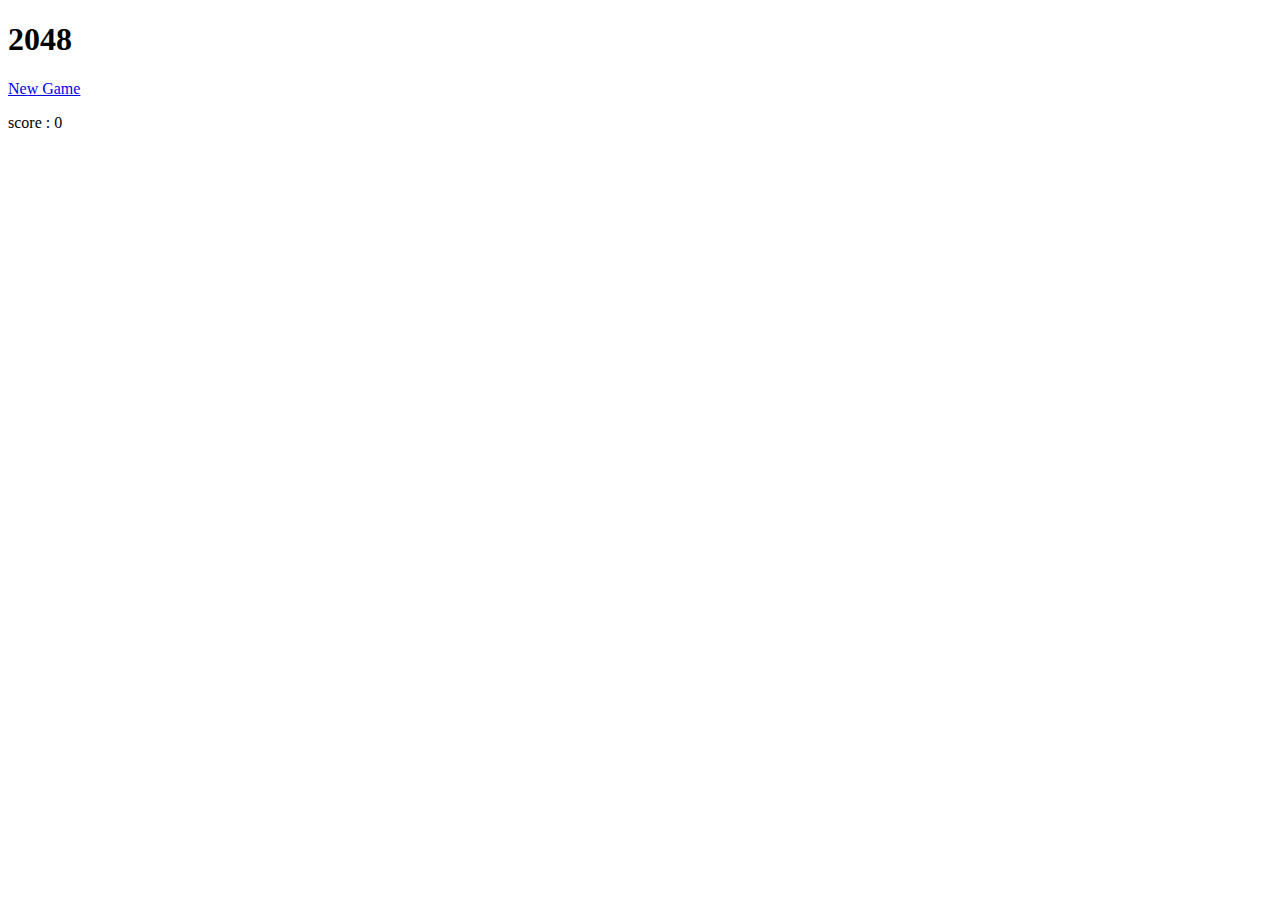
==== 2048.html @ 92439deb "Create 2048.html" ====
<!doctype html>
<html>
<head>
    <meta charset="UTF-8">
    <title>2048</title>
    <link rel="stylesheet" type="text/css" href="2048.css" />
    <script type="text/javascript" src="http://libs.baidu.com/jquery/1.9.0/jquery.min.js"></script>
    <script type="text/javascript" src="main2048.js"></script>
    <script type="text/javascript" src="showAnimation2048.js"></script>
    <script type="text/javascript" src="support2048.js"></script>
</head>
<body>
    <header>
        <h1>2048</h1>
        <a href="javascript:newGame()" id="NewGameButton">New Game</a>
        <p>score : <span id="score">0</span></p>
    </header>

    <div id="grid-container">
        <div class="grid-cell" id="grid-cell-0-0"></div>
        <div class="grid-cell" id="grid-cell-0-1"></div>
        <div class="grid-cell" id="grid-cell-0-2"></div>
        <div class="grid-cell" id="grid-cell-0-3"></div>

        <div class="grid-cell" id="grid-cell-1-0"></div>
        <div class="grid-cell" id="grid-cell-1-1"></div>
        <div class="grid-cell" id="grid-cell-1-2"></div>
        <div class="grid-cell" id="grid-cell-1-3"></div>

        <div class="grid-cell" id="grid-cell-2-0"></div>
        <div class="grid-cell" id="grid-cell-2-1"></div>
        <div class="grid-cell" id="grid-cell-2-2"></div>
        <div class="grid-cell" id="grid-cell-2-3"></div>

        <div class="grid-cell" id="grid-cell-3-0"></div>
        <div class="grid-cell" id="grid-cell-3-1"></div>
        <div class="grid-cell" id="grid-cell-3-2"></div>
        <div class="grid-cell" id="grid-cell-3-3"></div>

    </div>
</body>
</html>
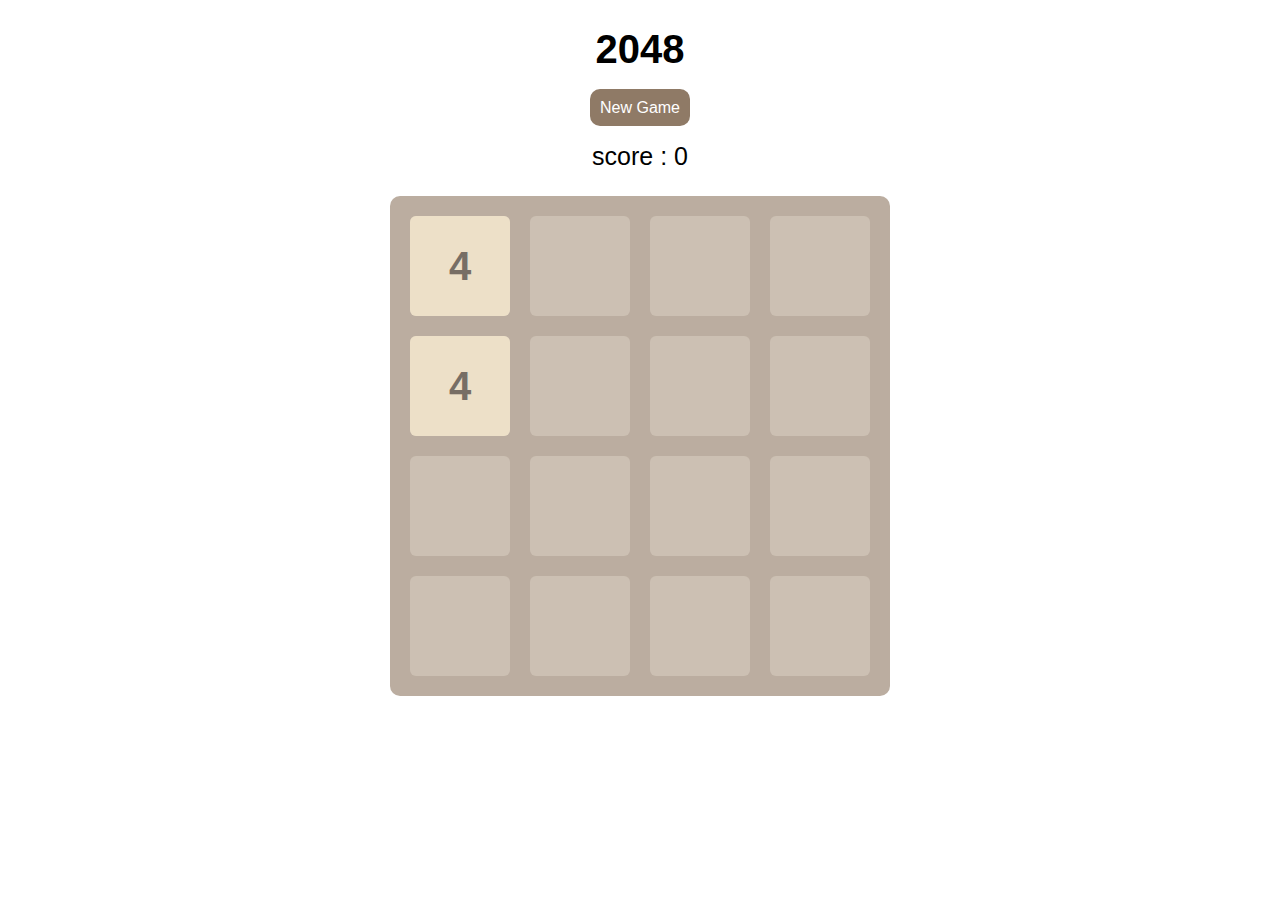
==== commit bbbc8f20: "简单的修改" ====
--- a/2048.html
+++ b/2048.html
@@ -4,7 +4,7 @@
     <meta charset="UTF-8">
     <title>2048</title>
     <link rel="stylesheet" type="text/css" href="2048.css" />
-    <script type="text/javascript" src="http://libs.baidu.com/jquery/1.9.0/jquery.min.js"></script>
+    <script type="text/javascript" src="jquery.min.js"></script>
     <script type="text/javascript" src="main2048.js"></script>
     <script type="text/javascript" src="showAnimation2048.js"></script>
     <script type="text/javascript" src="support2048.js"></script>
--- a/2048.css
+++ b/2048.css
@@ -0,0 +1,56 @@
+header{
+    text-align: center;
+}
+
+header h1{
+    font-family: Arial;
+    font-size: 40px;
+    font-weight: bold;
+}
+
+header #NewGameButton{
+    font-family: Arial;
+    color: white;
+    width: 100px;
+    border-radius: 10px;
+    background: #8f7a66;
+    text-decoration: none;
+    padding: 10px;
+}
+
+header #NewGameButton:hover{
+    background: #9f8b77;
+}
+
+header p{
+    font-family: Arial;
+    font-size: 25px;
+}
+
+#grid-container{
+    border-radius: 10px;
+    width: 460px;
+    height: 460px;
+    padding: 20px;
+    margin: auto;
+    background-color: #bbada0;
+    position: relative;
+}
+
+.grid-cell{
+    width: 100px;
+    height: 100px;
+    border-radius: 6px;
+    background-color: #ccc0b3;
+    position: absolute;
+}
+
+.number-cell{
+    font-family: Arial;
+    font-size: 40px;
+    font-weight: bold;
+    position: absolute;
+    border-radius: 6px;
+    line-height: 100px;
+    text-align: center;
+}
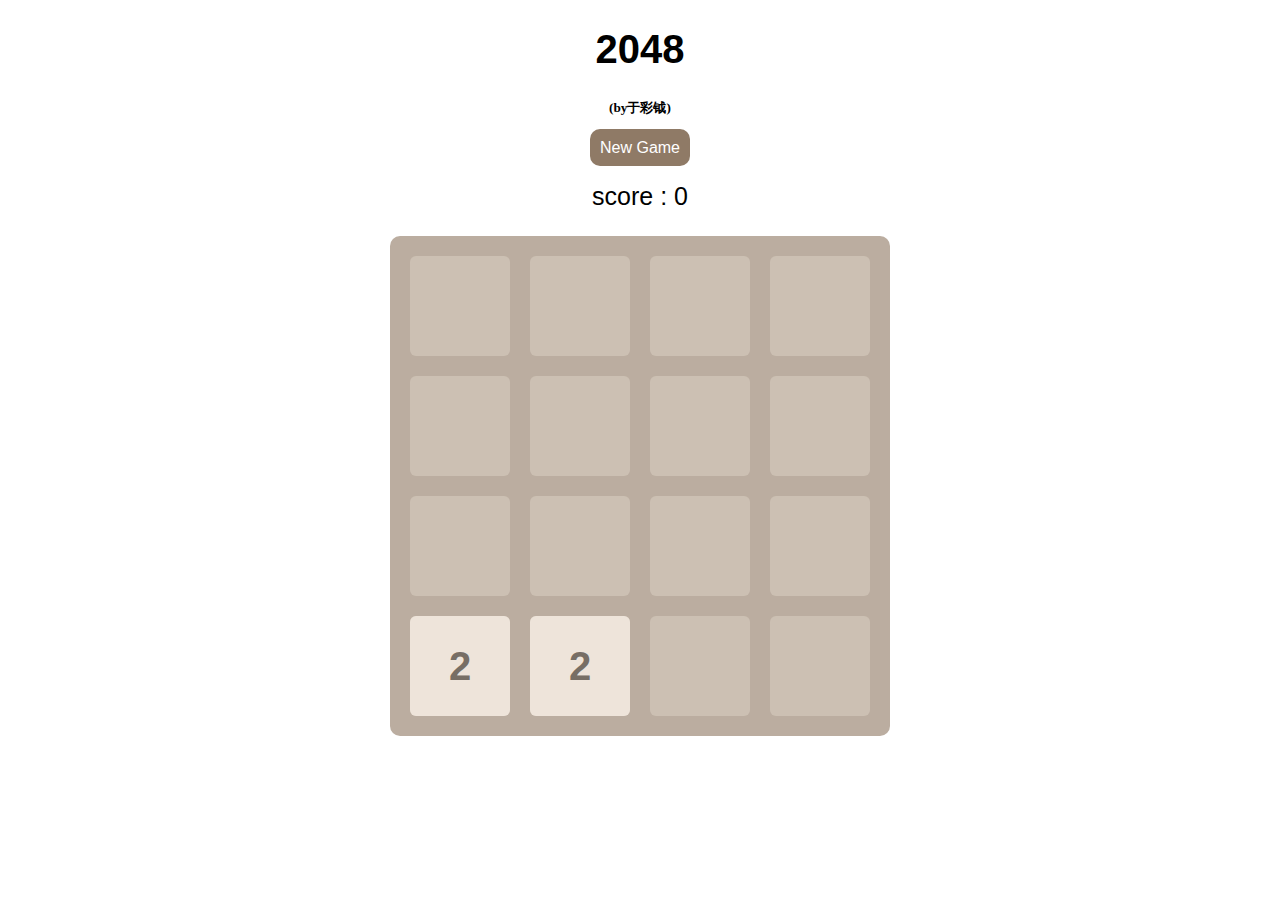
==== commit aa8c94ec: "add by 彩钺" ====
--- a/2048.html
+++ b/2048.html
@@ -11,7 +11,7 @@
 </head>
 <body>
     <header>
-        <h1>2048</h1>
+        <h1>2048<h5>(by于彩钺)</h5></h1>
         <a href="javascript:newGame()" id="NewGameButton">New Game</a>
         <p>score : <span id="score">0</span></p>
     </header>
